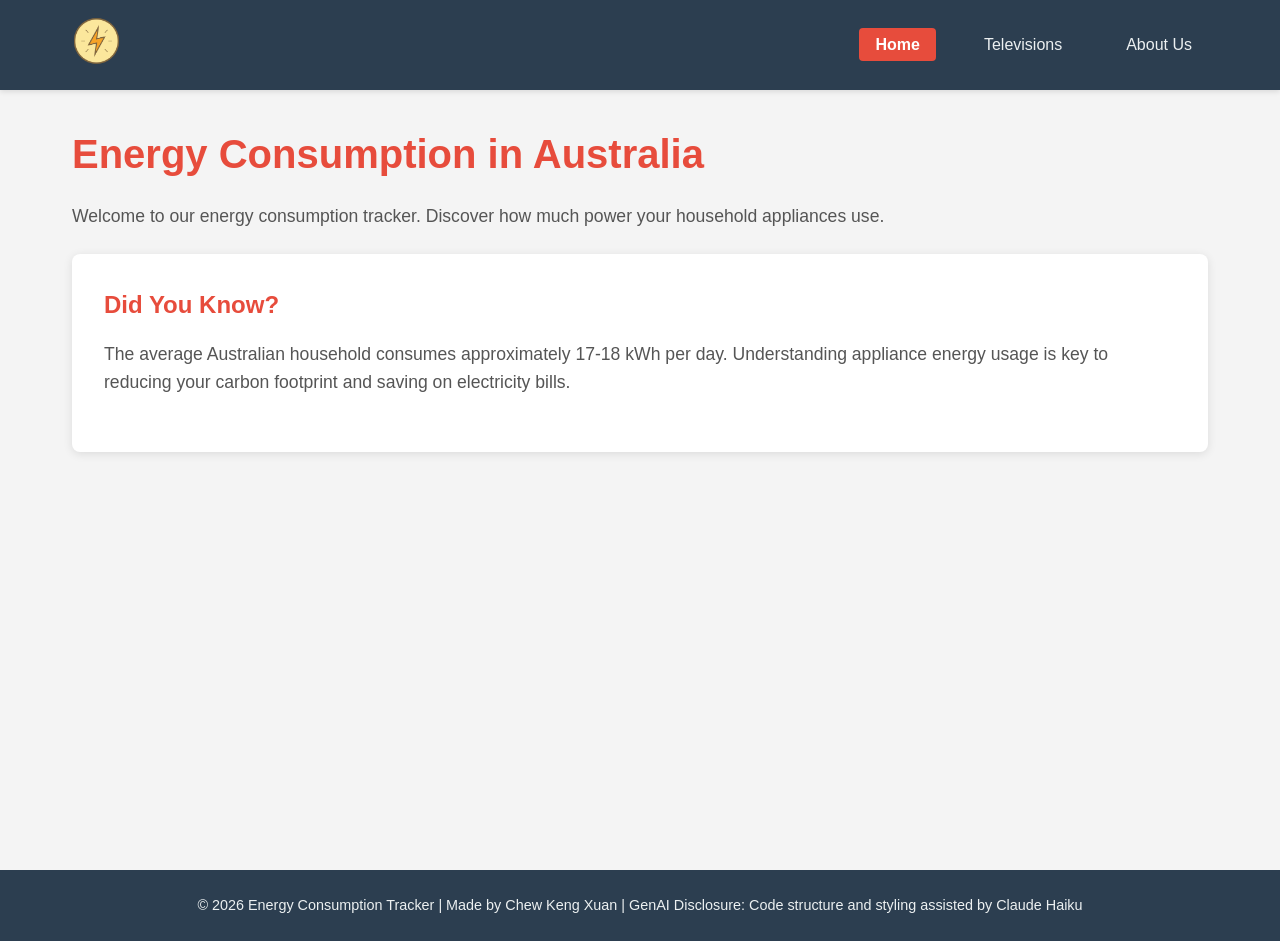
==== Exercise 3/index.html @ cdfe9502 "exercise 3 initial commit" ====
<!DOCTYPE html>
<html lang="en">
<head>
    <meta charset="UTF-8">
    <meta name="viewport" content="width=device-width, initial-scale=1.0">
    <title>Energy Consumption - Australian Appliances</title>
    <link rel="stylesheet" href="css/styles.css">
</head>
<body>
    <!-- Navigation Bar -->
    <nav class="navbar">
        <div class="nav-container">
            <div class="logo" id="logoHome">
                <img src="images/PowerIcon.png" alt="Power Logo" class="logo-img">
            </div>
            <ul class="nav-menu">
                <li><a href="#" class="nav-link active" data-page="home">Home</a></li>
                <li><a href="#" class="nav-link" data-page="televisions">Televisions</a></li>
                <li><a href="#" class="nav-link" data-page="about">About Us</a></li>
            </ul>
        </div>
    </nav>

    <!-- Main Content -->
    <main class="container">
        <!-- Home Page -->
        <section id="home" class="page active">
            <h1>Energy Consumption in Australia</h1>
            <p>Welcome to our energy consumption tracker. Discover how much power your household appliances use.</p>
            <div class="content-box">
                <h2>Did You Know?</h2>
                <p>The average Australian household consumes approximately 17-18 kWh per day. Understanding appliance energy usage is key to reducing your carbon footprint and saving on electricity bills.</p>
            </div>
        </section>

        <!-- Televisions Page -->
        <section id="televisions" class="page">
            <h1>Television Energy Consumption</h1>
            <p>Explore the energy usage of popular television models in the Australian market.</p>
            <div class="data-grid">
                <div class="data-card">
                    <h3>LED TV (55")</h3>
                    <p><strong>Power Consumption:</strong> 80-100W</p>
                    <p><strong>Daily Usage:</strong> 4 hours</p>
                    <p><strong>Monthly Cost:</strong> $8-12 AUD</p>
                </div>
                <div class="data-card">
                    <h3>OLED TV (65")</h3>
                    <p><strong>Power Consumption:</strong> 100-150W</p>
                    <p><strong>Daily Usage:</strong> 4 hours</p>
                    <p><strong>Monthly Cost:</strong> $12-18 AUD</p>
                </div>
                <div class="data-card">
                    <h3>4K Smart TV (75")</h3>
                    <p><strong>Power Consumption:</strong> 150-200W</p>
                    <p><strong>Daily Usage:</strong> 5 hours</p>
                    <p><strong>Monthly Cost:</strong> $20-28 AUD</p>
                </div>
            </div>
        </section>

        <!-- About Us Page -->
        <section id="about" class="page">
            <h1>About Us</h1>
            <p>This website is part of the COS30045 Data Visualisation course assignment.</p>
            <div class="content-box">
                <h2>Our Mission</h2>
                <p>To educate Australians about appliance energy consumption and promote sustainable living practices through data visualisation and accessible information.</p>
            </div>
        </section>
    </main>

    <!-- Footer -->
    <footer class="footer">
        <p>&copy; 2026 Energy Consumption Tracker | Made by Chew Keng Xuan | GenAI Disclosure: Code structure and styling assisted by Claude Haiku</p>
    </footer>

    <script src="js/scripts.js"></script>
</body>
</html>
---- Exercise 3/css/styles.css ----
* {
    margin: 0;
    padding: 0;
    box-sizing: border-box;
}

body {
    font-family: 'Segoe UI', Tahoma, Geneva, Verdana, sans-serif;
    line-height: 1.6;
    color: #333;
    background-color: #f4f4f4;
}

/* Navigation Bar */
.navbar {
    background-color: #2c3e50;
    padding: 1rem 0;
    position: sticky;
    top: 0;
    z-index: 100;
    box-shadow: 0 2px 5px rgba(0,0,0,0.1);
}

.nav-container {
    display: flex;
    justify-content: space-between;
    align-items: center;
    max-width: 1200px;
    margin: 0 auto;
    padding: 0 2rem;
}

.logo {
    cursor: pointer;
    transition: transform 0.3s ease;
}

.logo:hover {
    transform: scale(1.1);
}

.logo-img {
    height: 50px;
    width: auto;
}

.nav-menu {
    display: flex;
    list-style: none;
    gap: 2rem;
}

.nav-link {
    color: #ecf0f1;
    text-decoration: none;
    padding: 0.5rem 1rem;
    border-radius: 4px;
    transition: all 0.3s ease;
}

.nav-link:hover {
    background-color: #e74c3c;
    color: white;
}

.nav-link.active {
    background-color: #e74c3c;
    color: white;
    font-weight: bold;
}

/* Main Content */
.container {
    max-width: 1200px;
    margin: 2rem auto;
    padding: 0 2rem;
    min-height: calc(100vh - 200px);
}

.page {
    display: none;
    animation: fadeIn 0.5s ease;
}

.page.active {
    display: block;
}

@keyframes fadeIn {
    from {
        opacity: 0;
    }
    to {
        opacity: 1;
    }
}

.page h1 {
    color: #e74c3c;
    margin-bottom: 1rem;
    font-size: 2.5rem;
}

.page p {
    font-size: 1.1rem;
    margin-bottom: 1.5rem;
    color: #555;
}

.content-box {
    background-color: white;
    padding: 2rem;
    border-radius: 8px;
    box-shadow: 0 2px 10px rgba(0,0,0,0.1);
    margin-top: 1.5rem;
}

.content-box h2 {
    color: #e74c3c;
    margin-bottom: 1rem;
}

/* Data Grid */
.data-grid {
    display: grid;
    grid-template-columns: repeat(auto-fit, minmax(300px, 1fr));
    gap: 2rem;
    margin-top: 2rem;
}

.data-card {
    background-color: white;
    padding: 1.5rem;
    border-radius: 8px;
    box-shadow: 0 2px 10px rgba(0,0,0,0.1);
    border-left: 4px solid #e74c3c;
    transition: transform 0.3s ease, box-shadow 0.3s ease;
}

.data-card:hover {
    transform: translateY(-5px);
    box-shadow: 0 5px 20px rgba(0,0,0,0.15);
}

.data-card h3 {
    color: #2c3e50;
    margin-bottom: 1rem;
}

.data-card p {
    margin-bottom: 0.5rem;
    font-size: 1rem;
}

/* Footer */
.footer {
    background-color: #2c3e50;
    color: #ecf0f1;
    text-align: center;
    padding: 1.5rem;
    margin-top: 3rem;
}

.footer p {
    margin: 0;
    font-size: 0.9rem;
}

/* Responsive Design */
@media (max-width: 768px) {
    .nav-container {
        flex-direction: column;
        gap: 1rem;
    }

    .nav-menu {
        flex-direction: column;
        gap: 0.5rem;
    }

    .page h1 {
        font-size: 1.8rem;
    }

    .data-grid {
        grid-template-columns: 1fr;
    }
}
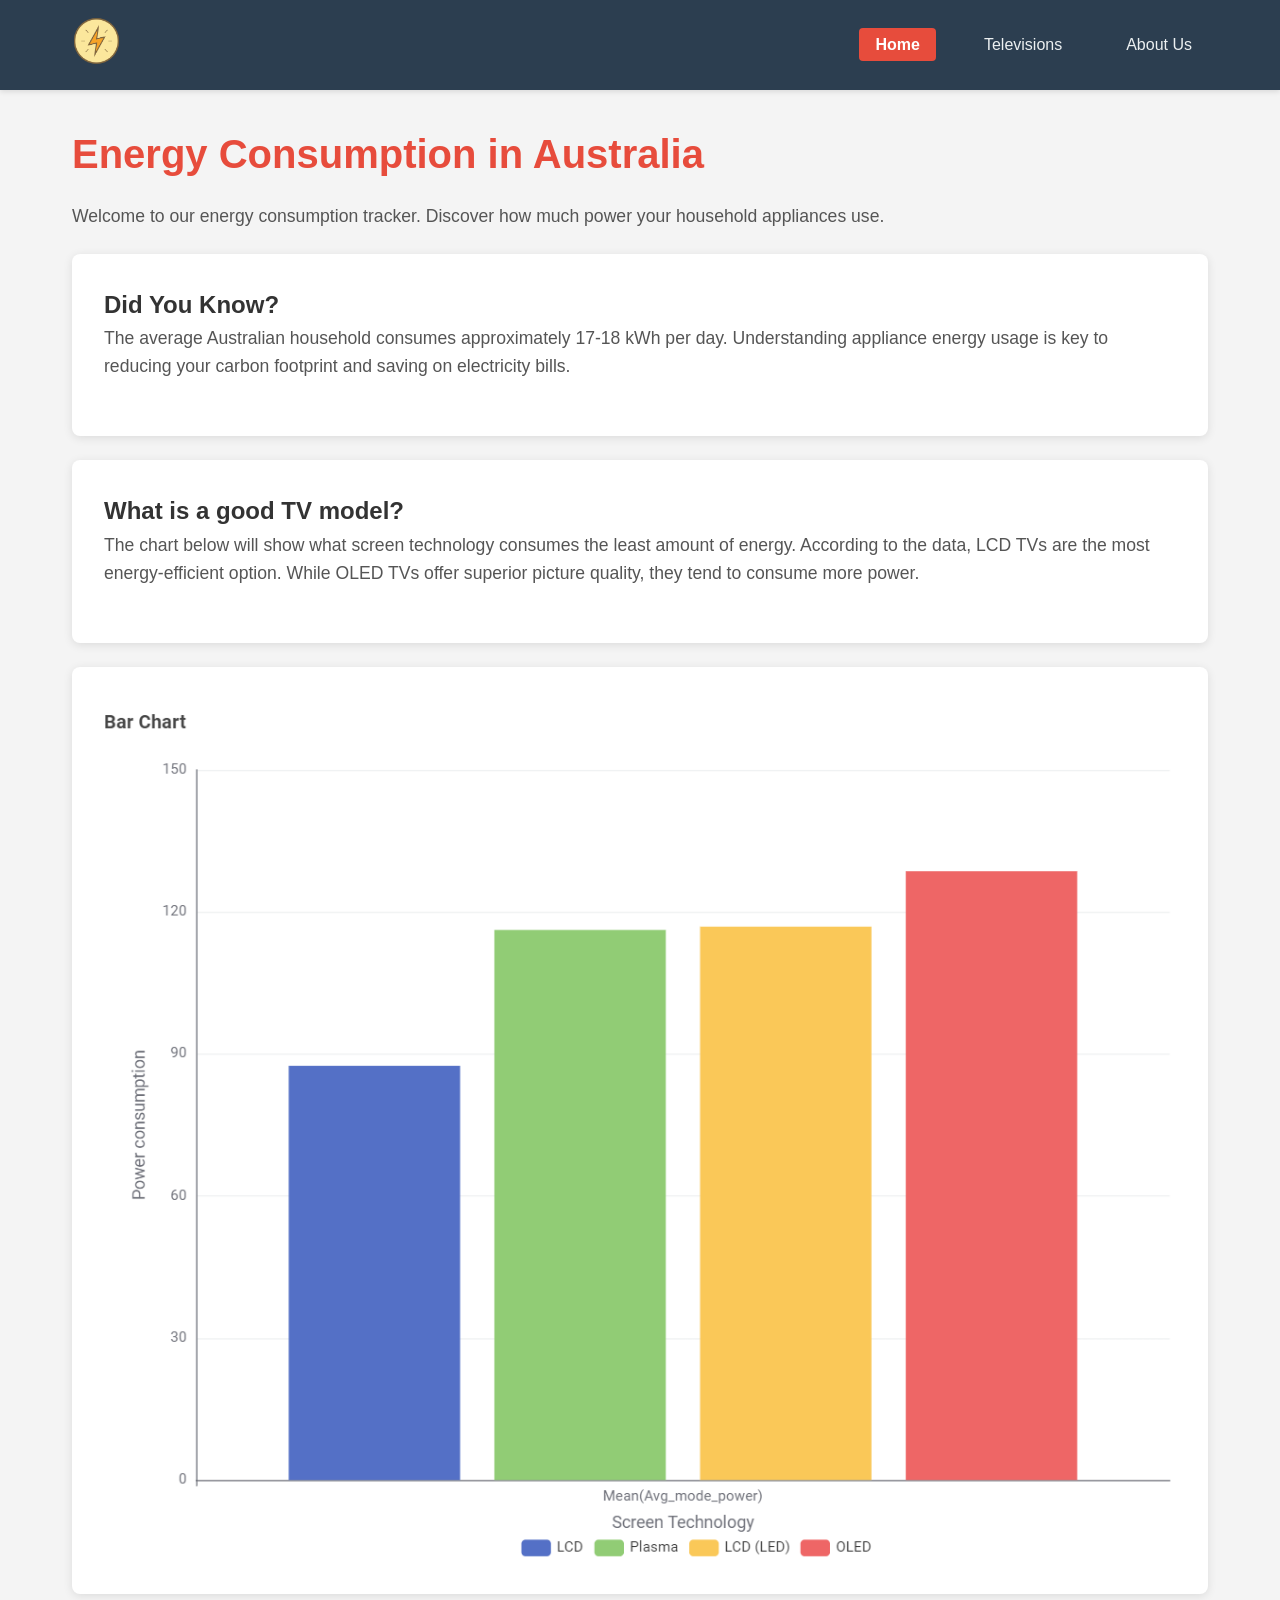
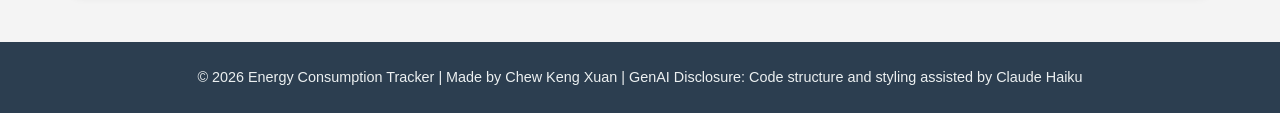
==== commit f861748f: "visualisation design Co-authored-by: Copilot <copilot@github.com>" ====
--- a/Exercise 3/index.html
+++ b/Exercise 3/index.html
@@ -5,6 +5,7 @@
     <meta name="viewport" content="width=device-width, initial-scale=1.0">
     <title>Energy Consumption - Australian Appliances</title>
     <link rel="stylesheet" href="css/styles.css">
+    <script src="https://d3js.org/d3.v7.min.js"></script>
 </head>
 <body>
     <!-- Navigation Bar -->
@@ -31,6 +32,14 @@
                 <h2>Did You Know?</h2>
                 <p>The average Australian household consumes approximately 17-18 kWh per day. Understanding appliance energy usage is key to reducing your carbon footprint and saving on electricity bills.</p>
             </div>
+            <div class="content-box">
+                <h2>What is a good TV model?</h2>
+                <p>The chart below will show what screen technology consumes the least amount of energy. According to the data, LCD TVs are the most energy-efficient option. While OLED TVs offer superior picture quality, they tend to consume more power.</p>
+            </div>
+            <div class="content-box">
+                <img src="images/Bar Chart.png" alt="Bar Chart">
+            </div>
+            
         </section>
 
         <!-- Televisions Page -->
@@ -76,5 +85,6 @@
     </footer>
 
     <script src="js/scripts.js"></script>
+    <script src="chart.js"></script>
 </body>
 </html>
--- a/Exercise 3/css/styles.css
+++ b/Exercise 3/css/styles.css
@@ -115,9 +115,16 @@
     margin-top: 1.5rem;
 }
 
-.content-box h2 {
+..content-box h2 {
     color: #e74c3c;
     margin-bottom: 1rem;
+}
+
+.content-box img {
+    max-width: 100%;
+    height: auto;
+    display: block;
+    margin: 0 auto;
 }
 
 /* Data Grid */
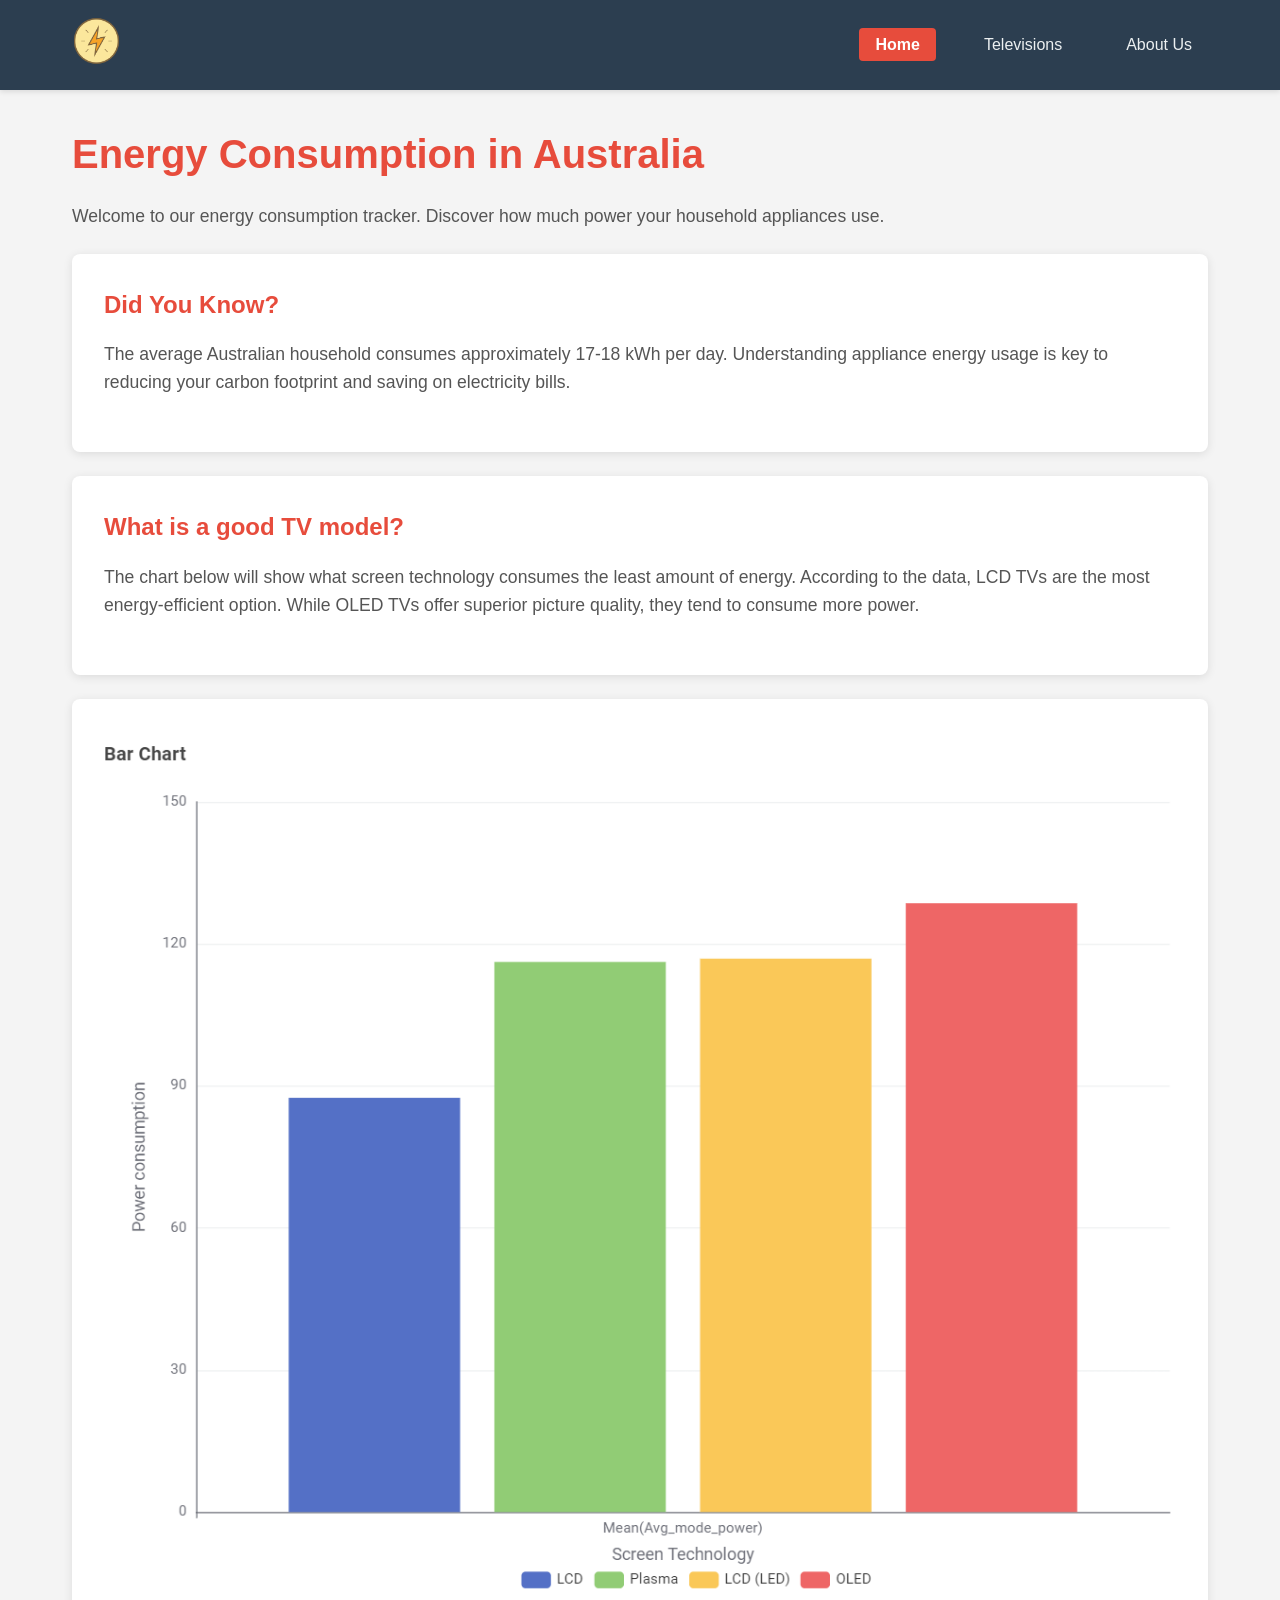
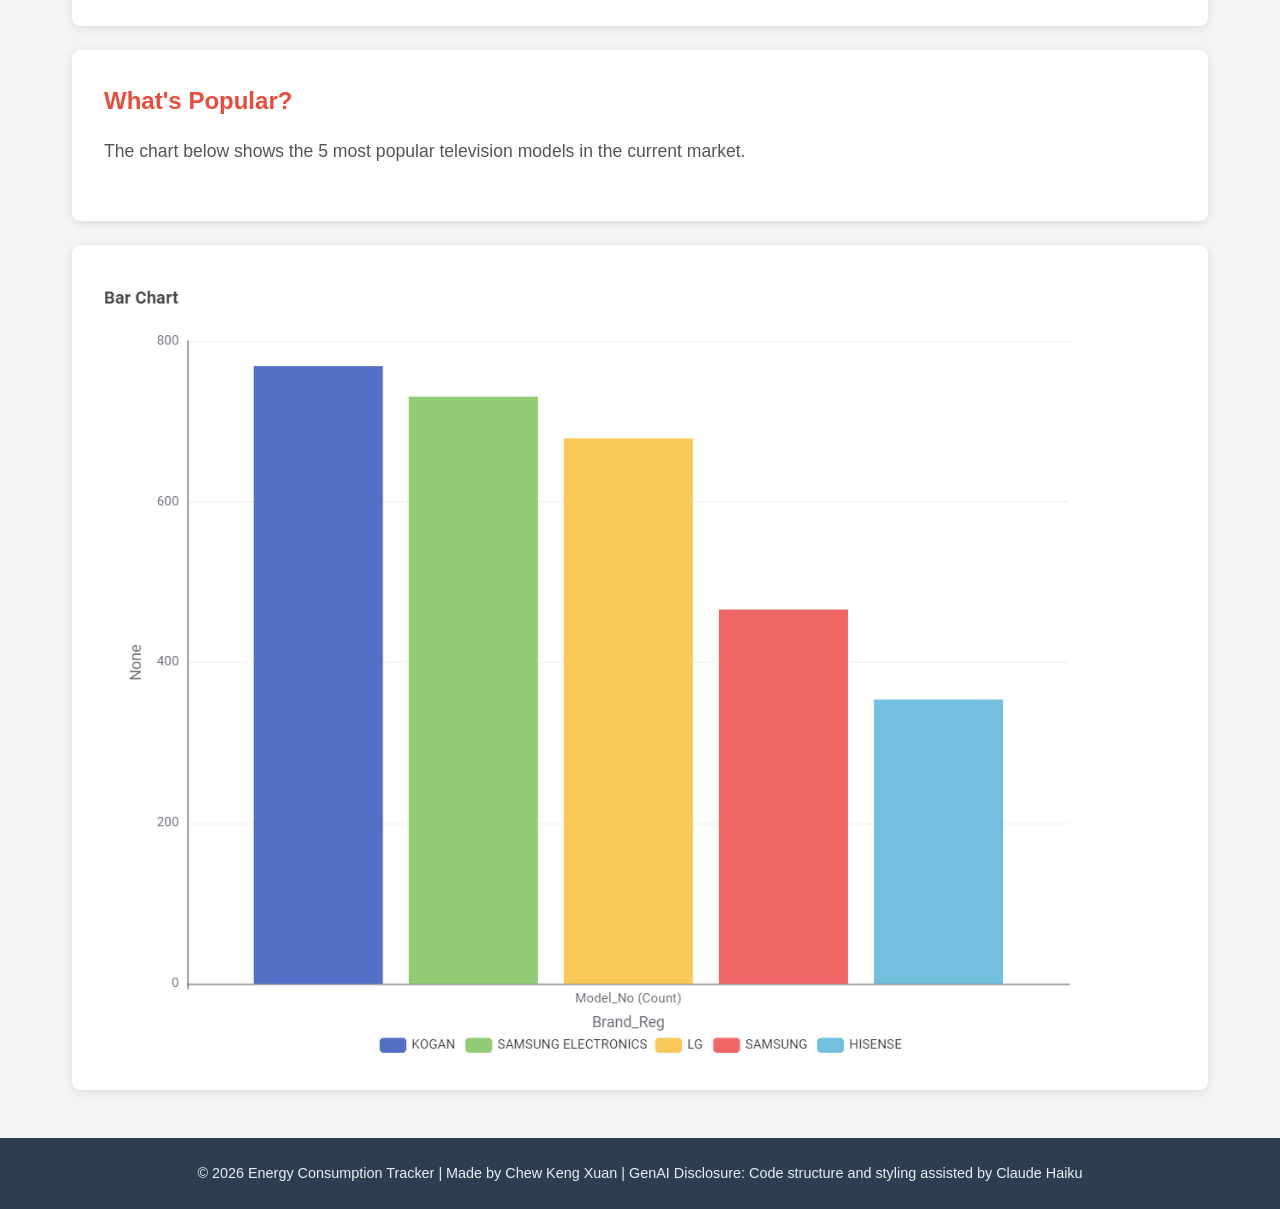
==== commit 42ee32a9: "bar chart" ====
--- a/Exercise 3/index.html
+++ b/Exercise 3/index.html
@@ -39,7 +39,13 @@
             <div class="content-box">
                 <img src="images/Bar Chart.png" alt="Bar Chart">
             </div>
-            
+                        <div class="content-box">
+                <h2>What's Popular?</h2>
+                <p>The chart below shows the 5 most popular television models in the current market.</p>
+            </div>
+            <div class="content-box">
+                <img src="images/Bar Chart 2.png" alt="Bar Chart">
+            </div>
         </section>
 
         <!-- Televisions Page -->
--- a/Exercise 3/css/styles.css
+++ b/Exercise 3/css/styles.css
@@ -115,7 +115,7 @@
     margin-top: 1.5rem;
 }
 
-..content-box h2 {
+.content-box h2 {
     color: #e74c3c;
     margin-bottom: 1rem;
 }
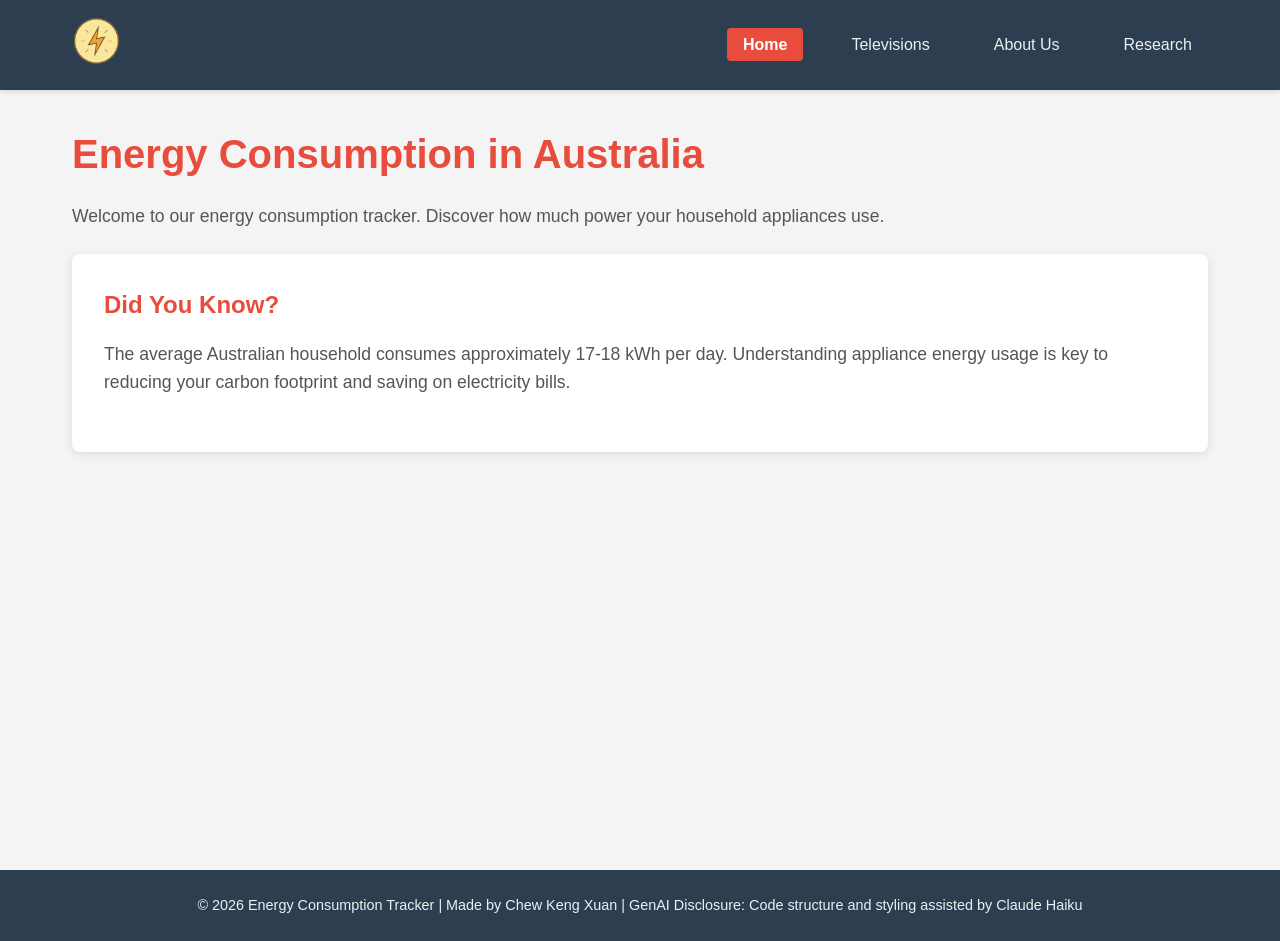
==== commit 1cc06602: "page create" ====
--- a/Exercise 3/index.html
+++ b/Exercise 3/index.html
@@ -18,6 +18,7 @@
                 <li><a href="#" class="nav-link active" data-page="home">Home</a></li>
                 <li><a href="#" class="nav-link" data-page="televisions">Televisions</a></li>
                 <li><a href="#" class="nav-link" data-page="about">About Us</a></li>
+                <li><a href="#" class="nav-link" data-page="data">Research</a></li>
             </ul>
         </div>
     </nav>
@@ -31,20 +32,6 @@
             <div class="content-box">
                 <h2>Did You Know?</h2>
                 <p>The average Australian household consumes approximately 17-18 kWh per day. Understanding appliance energy usage is key to reducing your carbon footprint and saving on electricity bills.</p>
-            </div>
-            <div class="content-box">
-                <h2>What is a good TV model?</h2>
-                <p>The chart below will show what screen technology consumes the least amount of energy. According to the data, LCD TVs are the most energy-efficient option. While OLED TVs offer superior picture quality, they tend to consume more power.</p>
-            </div>
-            <div class="content-box">
-                <img src="images/Bar Chart.png" alt="Bar Chart">
-            </div>
-                        <div class="content-box">
-                <h2>What's Popular?</h2>
-                <p>The chart below shows the 5 most popular television models in the current market.</p>
-            </div>
-            <div class="content-box">
-                <img src="images/Bar Chart 2.png" alt="Bar Chart">
             </div>
         </section>
 
@@ -83,6 +70,26 @@
                 <p>To educate Australians about appliance energy consumption and promote sustainable living practices through data visualisation and accessible information.</p>
             </div>
         </section>
+
+        
+        <!-- Data Page -->
+        <section id="data" class="page">
+            <h1>Data research</h1>
+            <div class="content-box">
+                <h2>What is a good TV model?</h2>
+                <p>The chart below will show what screen technology consumes the least amount of energy. According to the data, LCD TVs are the most energy-efficient option. While OLED TVs offer superior picture quality, they tend to consume more power.</p>
+            </div>
+            <div class="content-box">
+                <img src="images/Bar Chart.png" alt="Bar Chart">
+            </div>
+                        <div class="content-box">
+                <h2>What's Popular?</h2>
+                <p>The chart below shows the 5 most popular television models in the current market.</p>
+            </div>
+            <div class="content-box">
+                <img src="images/Bar Chart 2.png" alt="Bar Chart">
+            </div>
+        </section>
     </main>
 
     <!-- Footer -->
